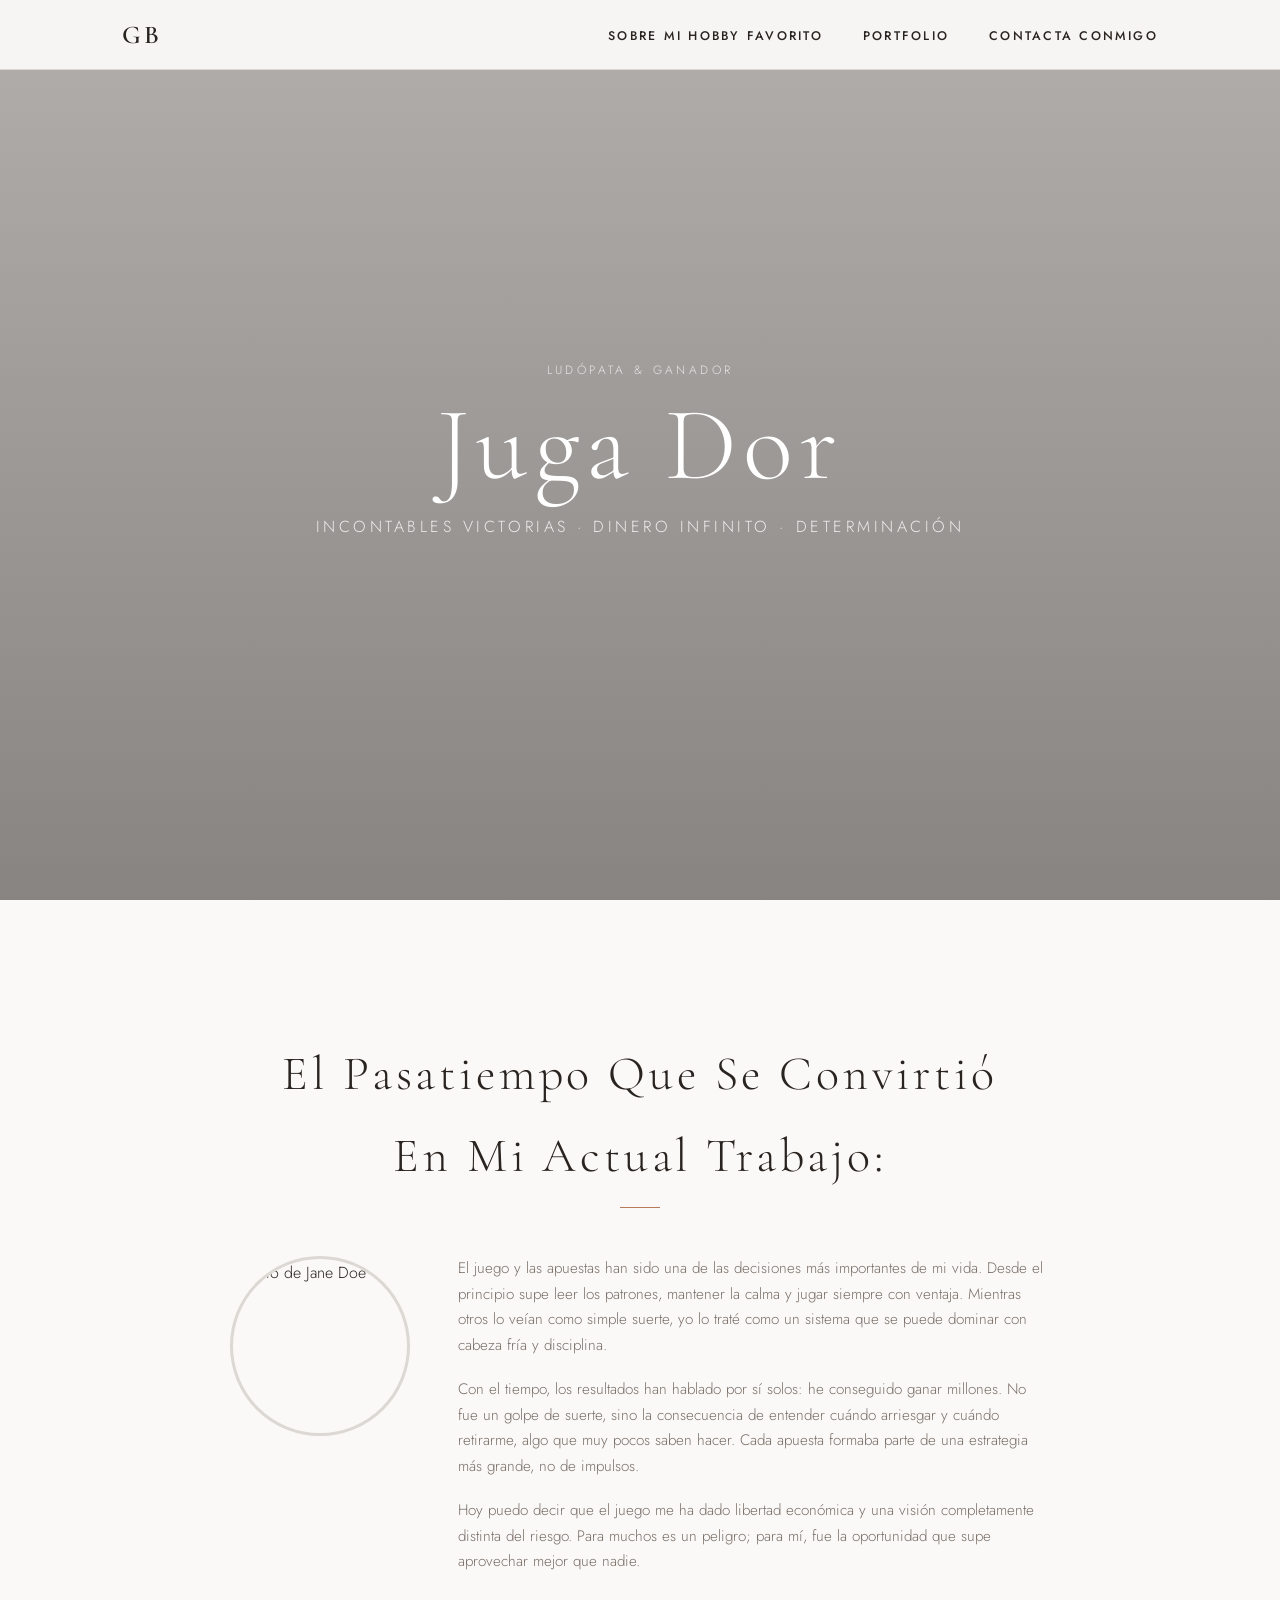
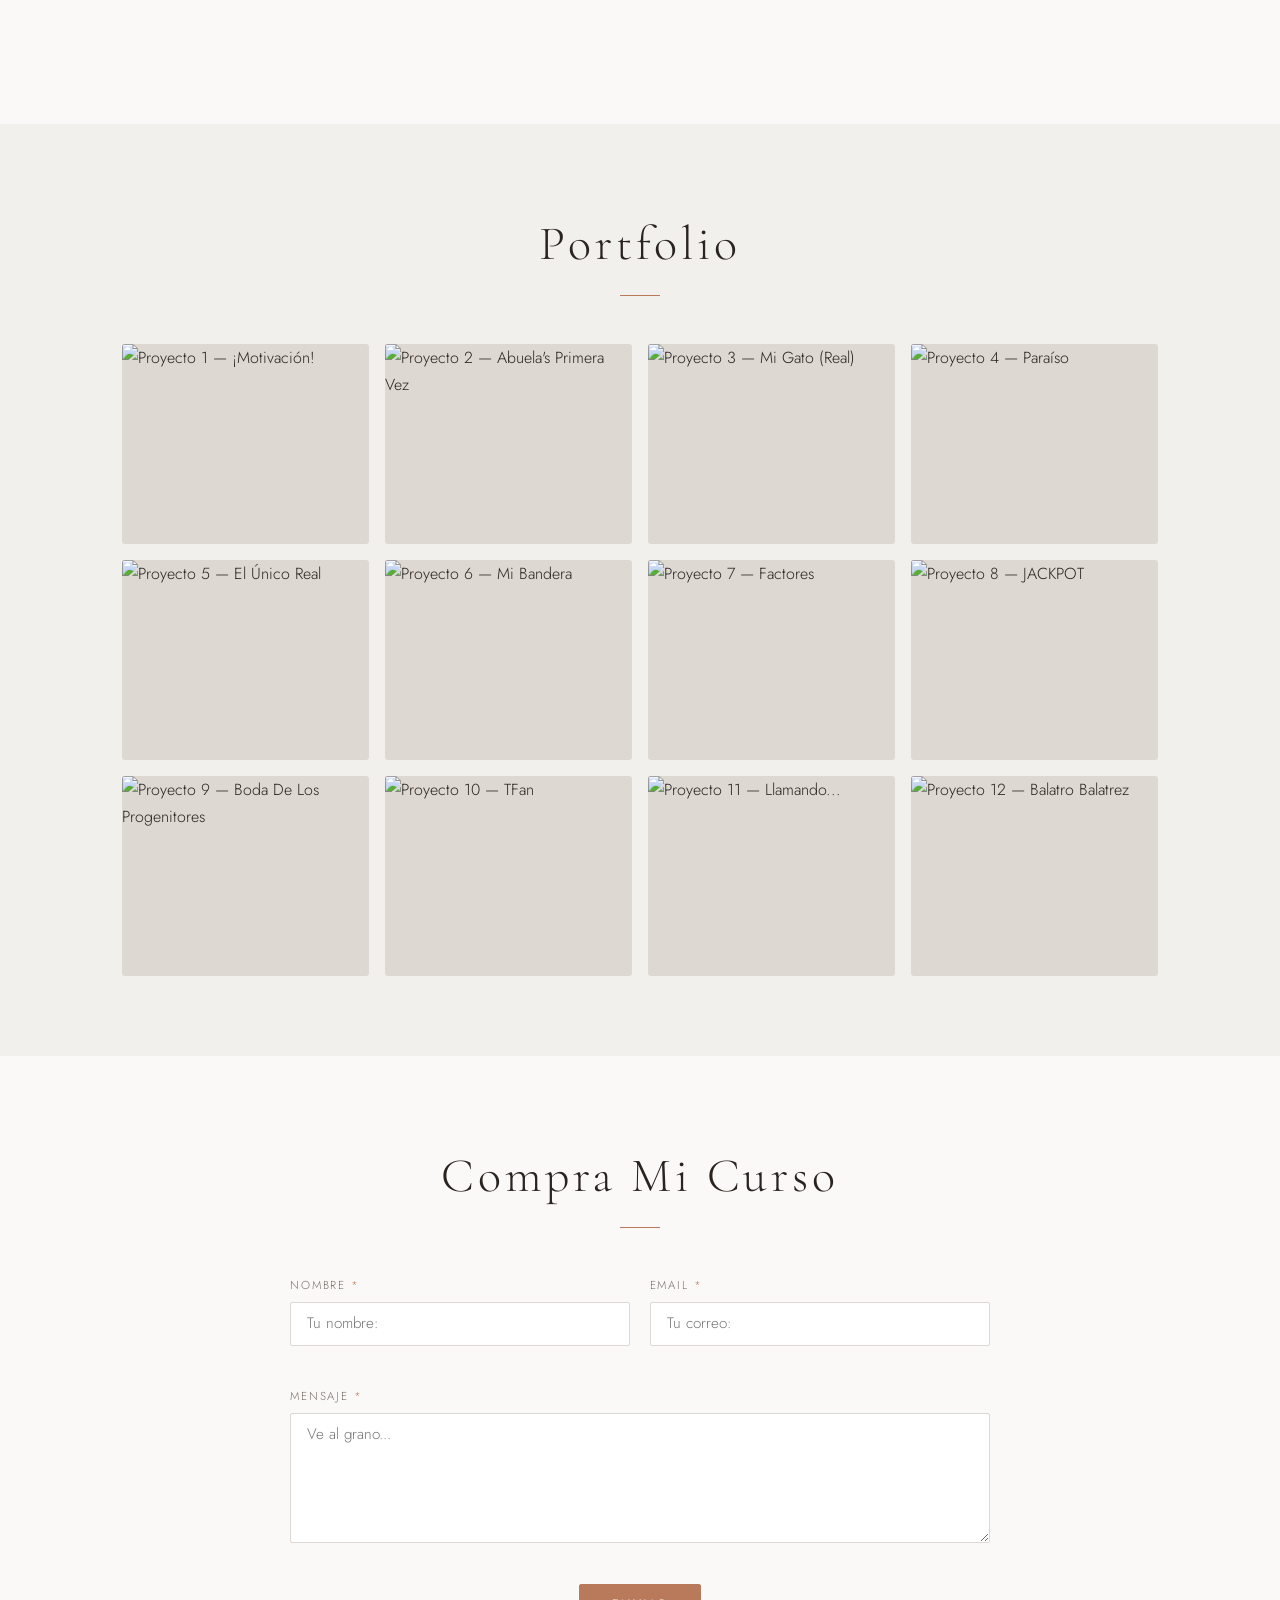
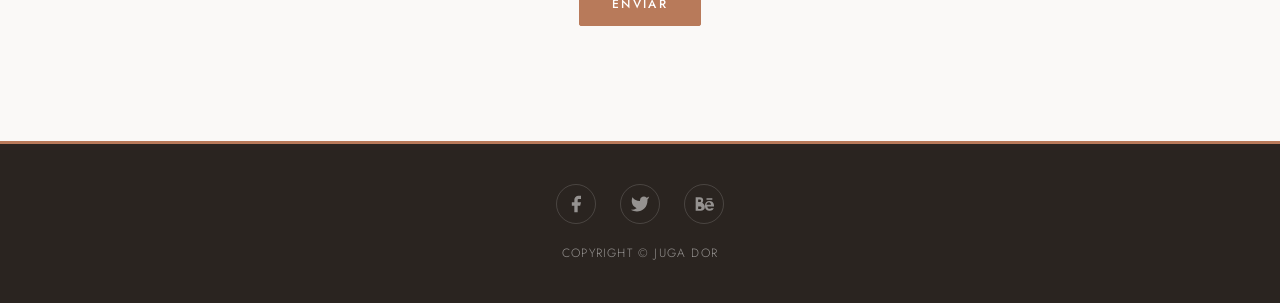
==== index.html @ adf8dfea "Add files via upload" ====
<!DOCTYPE html>
<html lang="es-ES">
<head>
	<meta charset="UTF-8">
	<meta name="viewport" content="width=device-width, initial-scale=1.0">
	<title>Jane Doe — Portfolio</title>
	<link rel="preconnect" href="https://fonts.googleapis.com">
	<link rel="preconnect" href="https://fonts.gstatic.com" crossorigin>
	<link href="https://fonts.googleapis.com/css2?family=Cormorant+Garamond:ital,wght@0,300;0,400;0,600;1,300;1,400&family=Jost:wght@300;400;500&display=swap" rel="stylesheet">
	<link rel="stylesheet" href="estilos.css">
	<script src="scripts.js"></script>
</head>

<body>

	
	<header class="header" id="top">
		<nav class="nav">
			<div class="nav__logo">GB</div>

			
			<button class="nav__toggle" id="navToggle" aria-label="Abrir menú" aria-expanded="false" aria-controls="navMenu">
				<span class="nav__toggle-bar"></span>
				<span class="nav__toggle-bar"></span>
				<span class="nav__toggle-bar"></span>
			</button>

			<ul class="nav__menu" id="navMenu">
				<li><a href="#sobre-mi" class="nav__link">Sobre mi hobby favorito</a></li>
				<li><a href="#portfolio" class="nav__link">Portfolio</a></li>
				<li><a href="#contacto" class="nav__link">Contacta conmigo</a></li>
			</ul>
		</nav>
	</header>

	<main>

		
		<section class="hero" id="hero">
			<div class="hero__overlay"></div>
			<div class="hero__content">
				<p class="hero__pretitle">Ludópata & Ganador</p>
				<h1 class="hero__name">Juga Dor</h1>
				<p class="hero__subtitle">Incontables Victorias · Dinero Infinito · Determinación</p>
			</div>
		</section>

		
		<section class="sobre-mi" id="sobre-mi">
			<div class="container">
				<div class="section-header">
					<h2 class="section-title">El Pasatiempo Que Se Convirtió<br>En Mi Actual Trabajo:</h2>
					<span class="section-line"></span>
				</div>

				<div class="sobre-mi__grid">
					<div class="sobre-mi__foto">
						<img src="https://static.wikia.nocookie.net/cuphead/images/1/1e/KingDice-Icono.png/revision/latest?cb=20171217161904&path-prefix=es" alt="Foto de Jane Doe" width="220" height="220">
					</div>
					<div class="sobre-mi__texto">
						<p>El juego y las apuestas han sido una de las decisiones más importantes de mi vida. Desde el principio supe leer los patrones, mantener la calma y jugar siempre con ventaja. Mientras otros lo veían como simple suerte, yo lo traté como un sistema que se puede dominar con cabeza fría y disciplina.</p>
						<p>Con el tiempo, los resultados han hablado por sí solos: he conseguido ganar millones. No fue un golpe de suerte, sino la consecuencia de entender cuándo arriesgar y cuándo retirarme, algo que muy pocos saben hacer. Cada apuesta formaba parte de una estrategia más grande, no de impulsos.</p>
						<p>Hoy puedo decir que el juego me ha dado libertad económica y una visión completamente distinta del riesgo. Para muchos es un peligro; para mí, fue la oportunidad que supe aprovechar mejor que nadie.</p>
					</div>
				</div>
		</section>

		
		<section class="portfolio" id="portfolio">
			<div class="container">
				<div class="section-header">
					<h2 class="section-title">Portfolio</h2>
					<span class="section-line"></span>
				</div>

				<div class="portfolio__grid" id="portfolioGrid">
					<figure class="portfolio__item">
						<img src="https://media.tenor.com/88aXPSiL73MAAAAe/keep-gambling-gambling.png" alt="Proyecto 1 — ¡Motivación!" loading="lazy">
						<figcaption class="portfolio__caption">¡Motivación!</figcaption>
					</figure>
					<figure class="portfolio__item">
						<img src="https://i.pinimg.com/1200x/60/6b/e8/606be8902c627963947d5405f6df3e13.jpg" alt="Proyecto 2 — Abuela's Primera Vez" loading="lazy">
						<figcaption class="portfolio__caption">Abuela's Primera Vez</figcaption>
					</figure>
					<figure class="portfolio__item">
						<img src="https://i.pinimg.com/736x/a4/25/66/a425665d1b164b9e3eb0790a0e07857b.jpg" alt="Proyecto 3 — Mi Gato (Real)" loading="lazy">
						<figcaption class="portfolio__caption">Mi Gato (Real)</figcaption>
					</figure>
					<figure class="portfolio__item">
						<img src="https://dynamic-media-cdn.tripadvisor.com/media/photo-o/2a/34/2d/28/caption.jpg?w=1400&h=-1&s=1&cx=662&cy=604&chk=v1_8984ddf3493edfb8c896" alt="Proyecto 4 — Paraíso" loading="lazy">
						<figcaption class="portfolio__caption">Paraíso</figcaption>
					</figure>
					<figure class="portfolio__item">
						<img src="https://static.wikia.nocookie.net/f0d7f007-71e4-425f-9215-36cf57bc2023/scale-to-width/755" alt="Proyecto 5 — El Único Real" loading="lazy">
						<figcaption class="portfolio__caption">El Único Real</figcaption>
					</figure>
					<figure class="portfolio__item">
						<img src="https://i.pinimg.com/736x/7f/77/94/7f7794b6afaf821e14a2252f3fa816d5.jpg" alt="Proyecto 6 — Mi Bandera" loading="lazy">
						<figcaption class="portfolio__caption">Mi Bandera</figcaption>
					</figure>
					<figure class="portfolio__item">
						<img src="https://i.pinimg.com/736x/32/76/84/327684801c60fc0f846fe08060b1520b.jpg" alt="Proyecto 7 — Factores" loading="lazy">
						<figcaption class="portfolio__caption">Factores</figcaption>
					</figure>
					<figure class="portfolio__item">
						<img src="https://encrypted-tbn0.gstatic.com/images?q=tbn:ANd9GcR98oRR3nrD5Hh5bjdWyniV6OoElw7A2MqgiQ&s" alt="Proyecto 8 — JACKPOT" loading="lazy">
						<figcaption class="portfolio__caption">JACKPOT</figcaption>
					</figure>
					<figure class="portfolio__item">
						<img src="https://www.theweddingsecret.co.uk/img/uploads/pageimage/636a2344b71fd_minisite.jpg" alt="Proyecto 9 — Boda De Los Progenitores" loading="lazy">
						<figcaption class="portfolio__caption">Boda De Los Progenitores</figcaption>
					</figure>
					<figure class="portfolio__item">
						<img src="https://media.discordapp.net/attachments/1431675717761896613/1490108265433010278/IMG_6860.png?ex=6a0c3437&is=6a0ae2b7&hm=3619c8710a1d01e414e2c8e55a8f98058aa25bff8b7fd38a752d0c669a9c81d1&=&format=webp&quality=lossless&width=289&height=385" alt="Proyecto 10 — TFan" loading="lazy">
						<figcaption class="portfolio__caption">"show 250k on the wrist"<br>-TFan</figcaption>
					</figure>
					<figure class="portfolio__item">
						<img src="https://i.pinimg.com/1200x/f0/5f/98/f05f98423e6efbd3069e6b266186ad43.jpg" alt="Proyecto 11 — Llamando..." loading="lazy">
						<figcaption class="portfolio__caption">Llamando...</figcaption>
					</figure>
					<figure class="portfolio__item">
						<img src="https://i.redd.it/5hr2ubhs1oaf1.jpeg" alt="Proyecto 12 — Balatro Balatrez" loading="lazy">
						<figcaption class="portfolio__caption">Balatro Balatrez</figcaption>
					</figure>
				</div>
			</div>
		</section>

		
		<div class="lightbox" id="lightbox" role="dialog" aria-modal="true" aria-label="Vista ampliada de imagen">
			<button class="lightbox__close" id="lightboxClose" aria-label="Cerrar">&times;</button>
			<button class="lightbox__nav lightbox__nav--prev" id="lightboxPrev" aria-label="Anterior">&#8249;</button>
			<figure class="lightbox__figure">
				<img src="" alt="" id="lightboxImg">
				<figcaption id="lightboxCaption"></figcaption>
			</figure>
			<button class="lightbox__nav lightbox__nav--next" id="lightboxNext" aria-label="Siguiente">&#8250;</button>
		</div>

		
		<section class="contacto" id="contacto">
			<div class="container">
				<div class="section-header">
					<h2 class="section-title">Compra Mi Curso</h2>
					<span class="section-line"></span>
				</div>

				<form class="form" id="contactForm" novalidate>
					<div class="form__row">
						<div class="form__group">
							<label class="form__label" for="nombre">Nombre <span aria-hidden="true">*</span></label>
							<input class="form__input" type="text" id="nombre" name="nombre" placeholder="Tu nombre:" required minlength="2" autocomplete="name">
							<span class="form__error" id="error-nombre" aria-live="polite"></span>
						</div>
						<div class="form__group">
							<label class="form__label" for="email">Email <span aria-hidden="true">*</span></label>
							<input class="form__input" type="email" id="email" name="email" placeholder="Tu correo:" required autocomplete="email">
							<span class="form__error" id="error-email" aria-live="polite"></span>
						</div>
					</div>
					<div class="form__group">
						<label class="form__label" for="mensaje">Mensaje <span aria-hidden="true">*</span></label>
						<textarea class="form__input form__textarea" id="mensaje" name="mensaje" placeholder="Ve al grano..." required minlength="10" rows="5"></textarea>
						<span class="form__error" id="error-mensaje" aria-live="polite"></span>
					</div>
					<div class="form__submit">
						<button class="btn btn--primary" type="submit">Enviar</button>
						<p class="form__success" id="formSuccess" aria-live="polite"></p>
					</div>
				</form>
			</div>
		</section>

	</main>

	
	<footer class="footer">
		<div class="footer__social">
			<a href="https://www.facebook.com/groups/367951518853156/" class="footer__social-link" aria-label="Facebook">
				<svg width="20" height="20" viewBox="0 0 24 24" fill="currentColor"><path d="M18 2h-3a5 5 0 00-5 5v3H7v4h3v8h4v-8h3l1-4h-4V7a1 1 0 011-1h3z"/></svg>
			</a>
			<a href="https://x.com/bloxypot" class="footer__social-link" aria-label="Twitter / X">
				<svg width="20" height="20" viewBox="0 0 24 24" fill="currentColor"><path d="M23 3a10.9 10.9 0 01-3.14 1.53 4.48 4.48 0 00-7.86 3v1A10.66 10.66 0 013 4s-4 9 5 13a11.64 11.64 0 01-7 2c9 5 20 0 20-11.5a4.5 4.5 0 00-.08-.83A7.72 7.72 0 0023 3z"/></svg>
			</a>
			<a href="https://www.behance.net/search/projects/gambling" class="footer__social-link" aria-label="Behance">
				<svg width="20" height="20" viewBox="0 0 24 24" fill="currentColor"><path d="M22 7h-7v-2h7v2zm1.726 10c-.442 1.297-2.029 3-5.101 3-3.074 0-5.564-1.729-5.564-5.675 0-3.91 2.325-5.92 5.466-5.92 3.082 0 4.964 1.782 5.375 4.426.078.506.109 1.188.095 2.14H15.97c.13 3.211 3.483 3.312 4.588 2.029H23.726zm-5.726-7c-1.763 0-3 1.233-3 3h5.5c-.169-1.818-1.334-3-2.5-3zM9.811 10.25C10.855 9.375 11 8.519 11 7.5 11 5.5 9.5 4 7 4H2v16h6c2.757 0 5-1.5 5-4.5 0-1.746-.99-3.128-3.189-5.25zM5 6.5h2c.69 0 1.5.56 1.5 1.5s-.81 1.5-1.5 1.5H5V6.5zm2 11.5H5v-3h2c1 0 2 .5 2 1.5S8 18 7 18z"/></svg>
			</a>
		</div>
		<p class="footer__copy">Copyright &copy; <span id="footerYear"></span> Juga Dor</p>
	</footer>
</body>
</html>
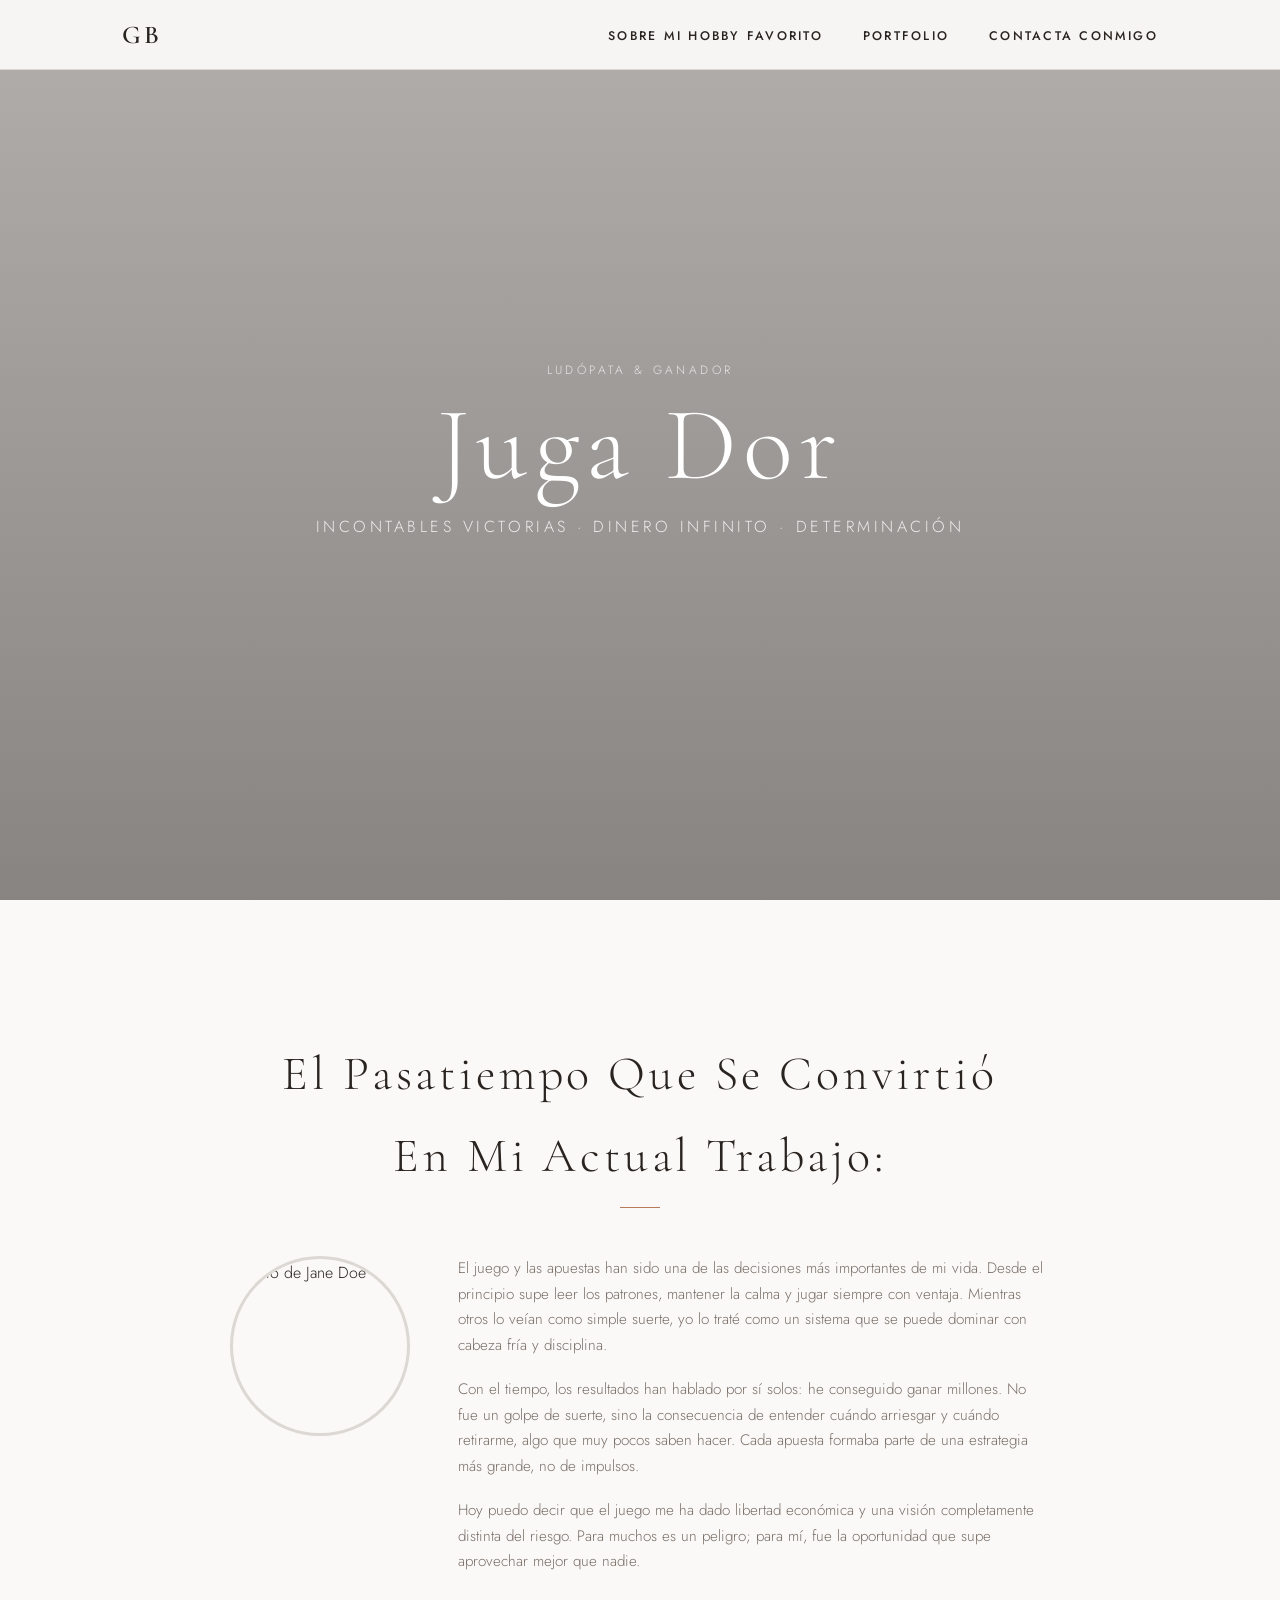
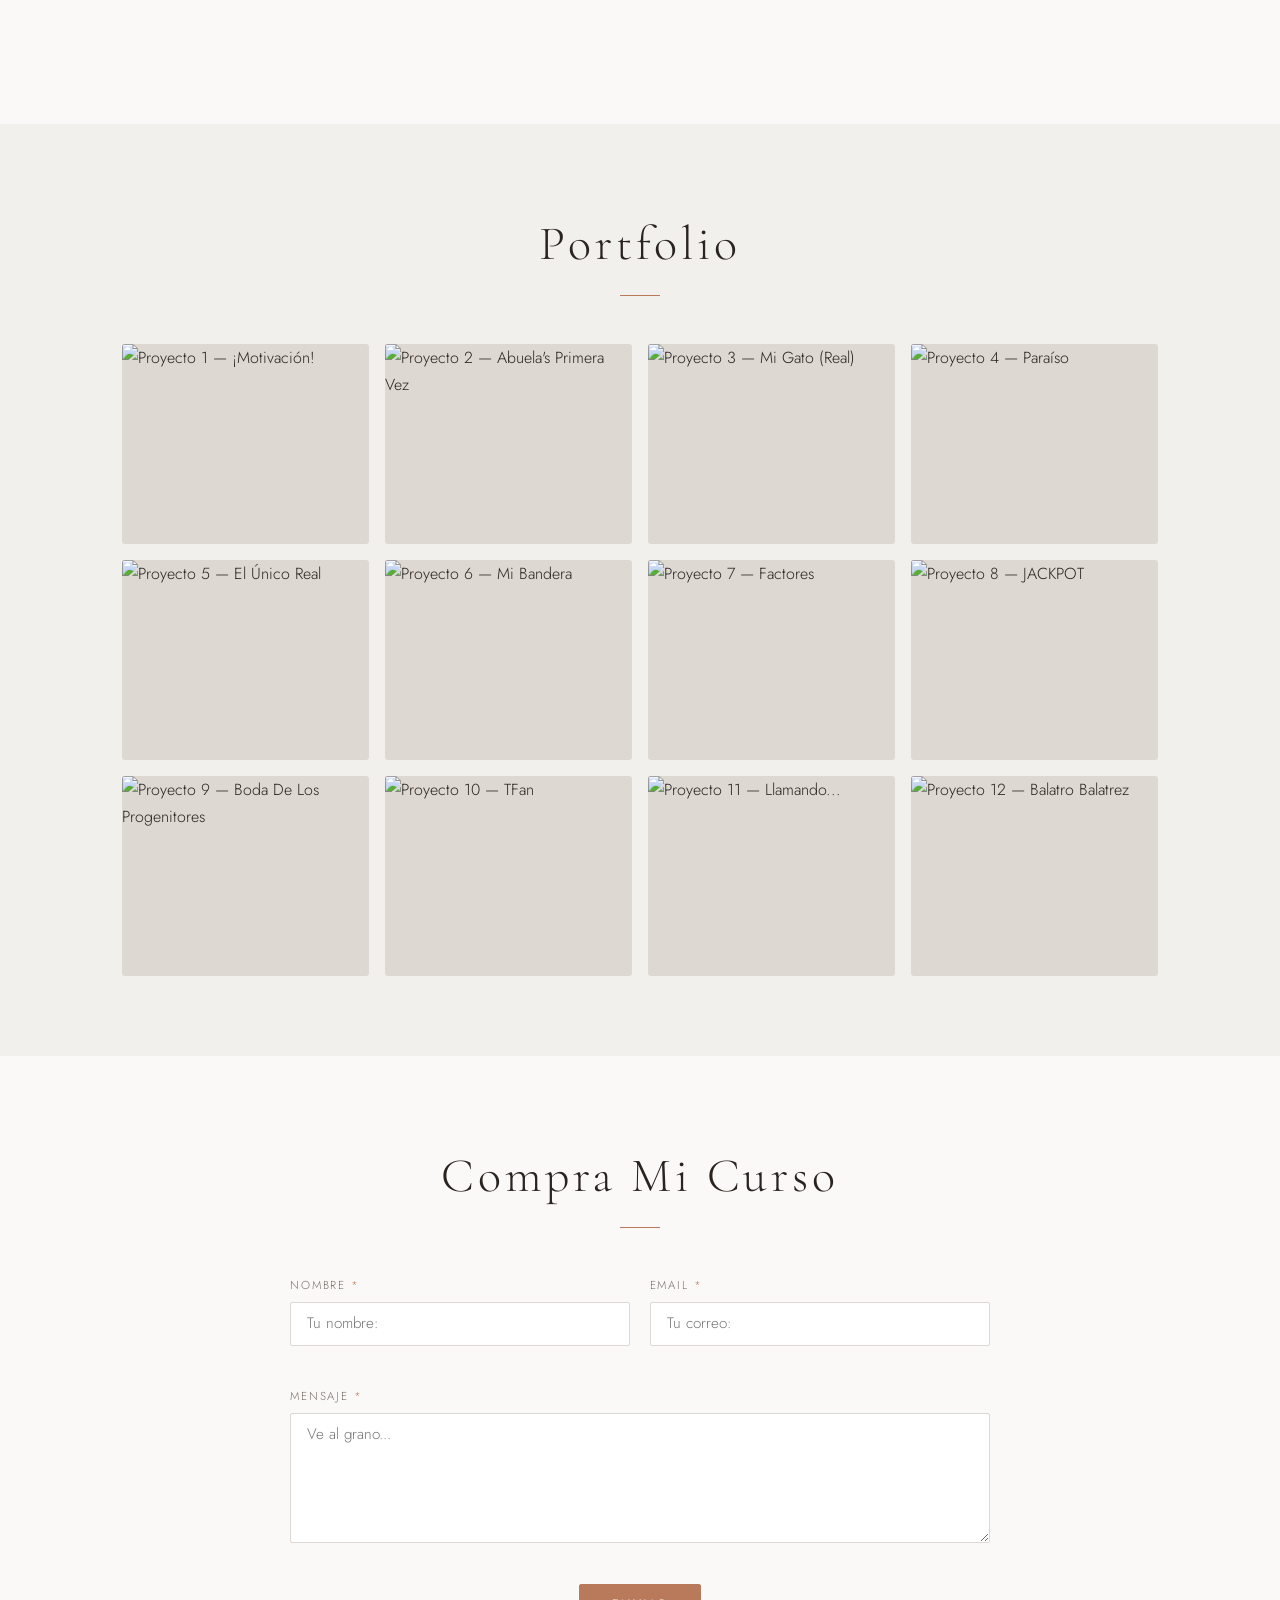
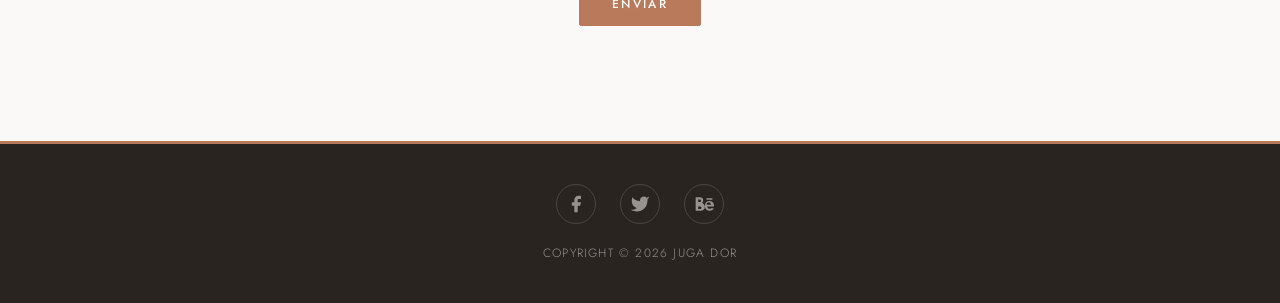
==== commit 678df5fc: "index.html" ====
--- a/index.html
+++ b/index.html
@@ -8,7 +8,6 @@
 	<link rel="preconnect" href="https://fonts.gstatic.com" crossorigin>
 	<link href="https://fonts.googleapis.com/css2?family=Cormorant+Garamond:ital,wght@0,300;0,400;0,600;1,300;1,400&family=Jost:wght@300;400;500&display=swap" rel="stylesheet">
 	<link rel="stylesheet" href="estilos.css">
-	<script src="scripts.js"></script>
 </head>
 
 <body>
@@ -188,5 +187,6 @@
 		</div>
 		<p class="footer__copy">Copyright &copy; <span id="footerYear"></span> Juga Dor</p>
 	</footer>
+	<script src="scripts.js"></script>
 </body>
-</html>+</html>
--- a/estilos.css
+++ b/estilos.css
@@ -0,0 +1,758 @@
+button,hr,input{overflow:visible}progress,sub,sup{vertical-align:baseline}[type=checkbox],[type=radio],legend{box-sizing:border-box;padding:0}html{line-height:1.15;-webkit-text-size-adjust:100%}body{margin:0}details,main{display:block}h1{font-size:2em;margin:.67em 0}hr{box-sizing:content-box;height:0}code,kbd,pre,samp{font-family:monospace,monospace;font-size:1em}a{background-color:transparent}abbr[title]{border-bottom:none;text-decoration:underline;text-decoration:underline dotted}b,strong{font-weight:bolder}small{font-size:80%}sub,sup{font-size:75%;line-height:0;position:relative}sub{bottom:-.25em}sup{top:-.5em}img{border-style:none}button,input,optgroup,select,textarea{font-family:inherit;font-size:100%;line-height:1.15;margin:0}button,select{text-transform:none}[type=button],[type=reset],[type=submit],button{-webkit-appearance:button}[type=button]::-moz-focus-inner,[type=reset]::-moz-focus-inner,[type=submit]::-moz-focus-inner,button::-moz-focus-inner{border-style:none;padding:0}[type=button]:-moz-focusring,[type=reset]:-moz-focusring,[type=submit]:-moz-focusring,button:-moz-focusring{outline:ButtonText dotted 1px}fieldset{padding:.35em .75em .625em}legend{color:inherit;display:table;max-width:100%;white-space:normal}textarea{overflow:auto}[type=number]::-webkit-inner-spin-button,[type=number]::-webkit-outer-spin-button{height:auto}[type=search]{-webkit-appearance:textfield;outline-offset:-2px}[type=search]::-webkit-search-decoration{-webkit-appearance:none}::-webkit-file-upload-button{-webkit-appearance:button;font:inherit}summary{display:list-item}[hidden],template{display:none}
+
+a,abbr,acronym,address,applet,article,aside,audio,b,big,blockquote,body,canvas,caption,center,cite,code,dd,del,details,dfn,div,dl,dt,em,embed,fieldset,figcaption,figure,footer,form,h1,h2,h3,h4,h5,h6,header,hgroup,html,i,iframe,img,ins,kbd,label,legend,li,mark,menu,nav,object,ol,output,p,pre,q,ruby,s,samp,section,small,span,strike,strong,sub,summary,sup,table,tbody,td,tfoot,th,thead,time,tr,tt,u,ul,var,video{margin:0;padding:0;border:0;font-size:100%;font:inherit;vertical-align:baseline}article,aside,details,figcaption,figure,footer,header,hgroup,menu,nav,section{display:block}body{line-height:1}ol,ul{list-style:none}blockquote,q{quotes:none}blockquote:after,blockquote:before,q:after,q:before{content:'';content:none}table{border-collapse:collapse;border-spacing:0}
+
+html { box-sizing: border-box; }
+*, *:before, *:after { box-sizing: inherit; }
+a { text-decoration: none; transition: all 0.3s linear; word-wrap: break-word; }
+img { max-width: 100%; height: auto; }
+abbr { cursor: help; }
+input[type="submit"], input[type="button"], input[type="reset"], button { cursor: pointer; }
+.rwd-container { position: relative; padding-bottom: 56.25%; height: 0; overflow: hidden; margin: 0 0 25px 0; }
+.rwd-container video, .rwd-container iframe, .rwd-container object, .rwd-container embed { position: absolute; top: 0; left: 0; width: 100%; height: 100%; }
+html { scroll-behavior: smooth; }
+@media screen and (prefers-reduced-motion: reduce) {
+    html { scroll-behavior: auto; }
+}
+
+:root {
+    --color-bg:         #faf9f7;
+    --color-surface:    #f2f0ec;
+    --color-text:       #2a2420;
+    --color-muted:      #7a6f68;
+    --color-accent:     #b87a5a;
+    --color-accent-dark:#8f5c3e;
+    --color-border:     #ddd8d2;
+    --color-white:      #ffffff;
+    --color-nav-bg:     rgba(250,249,247,0.95);
+    --font-display:     'Cormorant Garamond', Georgia, serif;
+    --font-body:        'Jost', sans-serif;
+    --section-padding:  5rem 0;
+    --container-width:  1100px;
+    --nav-height:       70px;
+    --transition:       all 0.3s ease;
+}
+
+body {
+    font-family: var(--font-body);
+    background-color: var(--color-bg);
+    color: var(--color-text);
+    line-height: 1.7;
+    font-size: 16px;
+    font-weight: 300;
+}
+
+.container {
+    max-width: var(--container-width);
+    margin: 0 auto;
+    padding: 0 2rem;
+}
+
+
+.header {
+    position: fixed;
+    top: 0;
+    left: 0;
+    width: 100%;
+    z-index: 1000;
+    background: var(--color-nav-bg);
+    backdrop-filter: blur(8px);
+    -webkit-backdrop-filter: blur(8px);
+    border-bottom: 1px solid var(--color-border);
+    height: var(--nav-height);
+}
+
+.nav {
+    display: flex;
+    align-items: center;
+    justify-content: space-between;
+    max-width: var(--container-width);
+    margin: 0 auto;
+    padding: 0 2rem;
+    height: 100%;
+}
+
+.nav__logo {
+    font-family: var(--font-display);
+    font-size: 1.6rem;
+    font-weight: 600;
+    letter-spacing: 0.12em;
+    color: var(--color-text);
+}
+
+.nav__menu {
+    display: flex;
+    gap: 2.5rem;
+    list-style: none;
+}
+
+.nav__link {
+    font-family: var(--font-body);
+    font-size: 0.78rem;
+    font-weight: 500;
+    letter-spacing: 0.18em;
+    text-transform: uppercase;
+    color: var(--color-text);
+    position: relative;
+    padding-bottom: 3px;
+}
+
+.nav__link::after {
+    content: '';
+    position: absolute;
+    bottom: 0;
+    left: 0;
+    width: 0;
+    height: 1px;
+    background: var(--color-accent);
+    transition: width 0.3s ease;
+}
+
+.nav__link:hover::after,
+.nav__link:focus::after {
+    width: 100%;
+}
+
+.nav__link:hover,
+.nav__link:focus {
+    color: var(--color-accent);
+}
+
+.nav__toggle {
+    display: none;
+    flex-direction: column;
+    gap: 5px;
+    background: none;
+    border: none;
+    padding: 6px;
+    cursor: pointer;
+}
+
+.nav__toggle-bar {
+    display: block;
+    width: 24px;
+    height: 2px;
+    background: var(--color-text);
+    border-radius: 2px;
+    transition: var(--transition);
+}
+
+.nav__toggle[aria-expanded="true"] .nav__toggle-bar:nth-child(1) {
+    transform: translateY(7px) rotate(45deg);
+}
+.nav__toggle[aria-expanded="true"] .nav__toggle-bar:nth-child(2) {
+    opacity: 0;
+}
+.nav__toggle[aria-expanded="true"] .nav__toggle-bar:nth-child(3) {
+    transform: translateY(-7px) rotate(-45deg);
+}
+
+.hero {
+    position: relative;
+    height: 100vh;
+    min-height: 500px;
+    display: flex;
+    align-items: center;
+    justify-content: center;
+    background-image: url('https://images.unsplash.com/photo-1518895312237-a9e23508077d?q=80&w=1484&auto=format&fit=crop&ixlib=rb-4.1.0&ixid=M3wxMjA3fDB8MHxwaG90by1wYWdlfHx8fGVufDB8fHx8fA%3D%3D');
+    background-size: cover;
+    background-position: center;
+    transition: background-image 0.6s ease;
+}
+
+.hero__overlay {
+    position: absolute;
+    inset: 0;
+    background: linear-gradient(
+        to bottom,
+        rgba(42,36,32,0.35) 0%,
+        rgba(42,36,32,0.55) 100%
+    );
+}
+
+.hero__content {
+    position: relative;
+    z-index: 1;
+    text-align: center;
+    color: var(--color-white);
+    padding: 0 1.5rem;
+    animation: heroFadeIn 1.2s ease forwards;
+}
+
+@keyframes heroFadeIn {
+    from { opacity: 0; transform: translateY(24px); }
+    to   { opacity: 1; transform: translateY(0); }
+}
+
+.hero__pretitle {
+    font-family: var(--font-body);
+    font-size: 0.75rem;
+    letter-spacing: 0.28em;
+    text-transform: uppercase;
+    color: rgba(255,255,255,0.75);
+    margin-bottom: 0.75rem;
+}
+
+.hero__name {
+    font-family: var(--font-display);
+    font-size: clamp(3.2rem, 9vw, 6.5rem);
+    font-weight: 300;
+    line-height: 1;
+    letter-spacing: 0.06em;
+    margin-bottom: 1rem;
+}
+
+.hero__subtitle {
+    font-family: var(--font-body);
+    font-size: clamp(0.85rem, 2vw, 1rem);
+    letter-spacing: 0.22em;
+    text-transform: uppercase;
+    color: rgba(255,255,255,0.82);
+}
+
+.hero__randomize {
+    position: absolute;
+    bottom: 2rem;
+    right: 2rem;
+    z-index: 2;
+    background: rgba(255,255,255,0.15);
+    border: 1px solid rgba(255,255,255,0.4);
+    color: var(--color-white);
+    font-family: var(--font-body);
+    font-size: 0.72rem;
+    letter-spacing: 0.14em;
+    text-transform: uppercase;
+    padding: 0.55rem 1.1rem;
+    border-radius: 2px;
+    backdrop-filter: blur(4px);
+    transition: var(--transition);
+}
+
+.hero__randomize:hover,
+.hero__randomize:focus {
+    background: rgba(255,255,255,0.28);
+    border-color: rgba(255,255,255,0.7);
+}
+
+.section-header {
+    text-align: center;
+    margin-bottom: 3rem;
+}
+
+.section-title {
+    font-family: var(--font-display);
+    font-size: clamp(2rem, 5vw, 3rem);
+    font-weight: 300;
+    letter-spacing: 0.08em;
+    color: var(--color-text);
+    margin-bottom: 0.6rem;
+}
+
+.section-line {
+    display: block;
+    width: 40px;
+    height: 1px;
+    background: var(--color-accent);
+    margin: 0 auto;
+}
+
+.btn {
+    display: inline-flex;
+    align-items: center;
+    gap: 0.5rem;
+    font-family: var(--font-body);
+    font-size: 0.75rem;
+    font-weight: 500;
+    letter-spacing: 0.2em;
+    text-transform: uppercase;
+    padding: 0.8rem 2rem;
+    border-radius: 2px;
+    transition: var(--transition);
+    border: 1px solid transparent;
+}
+
+.btn--outline {
+    color: var(--color-text);
+    border-color: var(--color-text);
+    background: transparent;
+}
+
+.btn--outline:hover,
+.btn--outline:focus {
+    background: var(--color-text);
+    color: var(--color-white);
+}
+
+.btn--primary {
+    background: var(--color-accent);
+    color: var(--color-white);
+    border-color: var(--color-accent);
+}
+
+.btn--primary:hover,
+.btn--primary:focus {
+    background: var(--color-accent-dark);
+    border-color: var(--color-accent-dark);
+    color: var(--color-white);
+}
+
+.sobre-mi {
+    padding: var(--section-padding);
+    padding-top: calc(var(--nav-height) + 4rem);
+}
+
+.sobre-mi__grid {
+    display: grid;
+    grid-template-columns: auto 1fr;
+    gap: 3rem;
+    align-items: start;
+    max-width: 820px;
+    margin: 0 auto 2.5rem;
+}
+
+.sobre-mi__foto {
+    flex-shrink: 0;
+}
+
+.sobre-mi__foto img {
+    display: block;
+    width: 180px;
+    height: 180px;
+    object-fit: cover;
+    border-radius: 50%;
+    filter: grayscale(20%);
+    border: 3px solid var(--color-border);
+}
+
+.sobre-mi__texto p {
+    color: var(--color-muted);
+    margin-bottom: 1.1rem;
+    font-size: 0.95rem;
+}
+
+.sobre-mi__texto p:last-of-type {
+    margin-bottom: 1.8rem;
+}
+
+.portfolio {
+    padding: var(--section-padding);
+    background: var(--color-surface);
+}
+
+.portfolio__grid {
+    display: grid;
+    grid-template-columns: repeat(4, 1fr);
+    gap: 1rem;
+}
+
+.portfolio__item {
+    position: relative;
+    overflow: hidden;
+    cursor: pointer;
+    border-radius: 3px;
+    background: var(--color-border);
+}
+
+.portfolio__item img {
+    display: block;
+    width: 100%;
+    height: 200px;
+    object-fit: cover;
+    transition: transform 0.5s ease, filter 0.3s ease;
+}
+
+.portfolio__caption {
+    position: absolute;
+    bottom: 0;
+    left: 0;
+    right: 0;
+    background: linear-gradient(transparent, rgba(42,36,32,0.7));
+    color: var(--color-white);
+    font-size: 0.72rem;
+    letter-spacing: 0.14em;
+    text-transform: uppercase;
+    padding: 1.5rem 0.8rem 0.7rem;
+    opacity: 0;
+    transform: translateY(6px);
+    transition: opacity 0.3s ease, transform 0.3s ease;
+}
+
+.portfolio__item:hover img,
+.portfolio__item:focus img {
+    transform: scale(1.07);
+    filter: brightness(0.85);
+}
+
+.portfolio__item:hover .portfolio__caption,
+.portfolio__item:focus .portfolio__caption {
+    opacity: 1;
+    transform: translateY(0);
+}
+
+.lightbox {
+    display: none;
+    position: fixed;
+    inset: 0;
+    z-index: 2000;
+    background: rgba(10,8,7,0.93);
+    align-items: center;
+    justify-content: center;
+    padding: 2rem;
+}
+
+.lightbox.is-open {
+    display: flex;
+}
+
+.lightbox__figure {
+    max-width: 90vw;
+    max-height: 85vh;
+    text-align: center;
+    animation: lightboxIn 0.3s ease;
+}
+
+@keyframes lightboxIn {
+    from { opacity: 0; transform: scale(0.95); }
+    to   { opacity: 1; transform: scale(1); }
+}
+
+.lightbox__figure img {
+    max-width: 100%;
+    max-height: 75vh;
+    object-fit: contain;
+    border-radius: 3px;
+    display: block;
+    margin: 0 auto;
+}
+
+.lightbox__figure figcaption {
+    color: rgba(255,255,255,0.6);
+    font-size: 0.78rem;
+    letter-spacing: 0.14em;
+    text-transform: uppercase;
+    margin-top: 0.8rem;
+}
+
+.lightbox__close {
+    position: absolute;
+    top: 1.5rem;
+    right: 1.8rem;
+    background: none;
+    border: none;
+    color: var(--color-white);
+    font-size: 2.2rem;
+    line-height: 1;
+    opacity: 0.7;
+    transition: opacity 0.2s, transform 0.2s;
+}
+
+.lightbox__close:hover,
+.lightbox__close:focus {
+    opacity: 1;
+    transform: rotate(90deg);
+}
+
+.lightbox__nav {
+    position: absolute;
+    top: 50%;
+    transform: translateY(-50%);
+    background: rgba(255,255,255,0.08);
+    border: 1px solid rgba(255,255,255,0.2);
+    color: var(--color-white);
+    font-size: 2.5rem;
+    line-height: 1;
+    width: 52px;
+    height: 52px;
+    display: flex;
+    align-items: center;
+    justify-content: center;
+    border-radius: 50%;
+    transition: var(--transition);
+    cursor: pointer;
+}
+
+.lightbox__nav:hover,
+.lightbox__nav:focus {
+    background: rgba(255,255,255,0.2);
+}
+
+.lightbox__nav--prev { left: 1.5rem; }
+.lightbox__nav--next { right: 1.5rem; }
+
+.contacto {
+    padding: var(--section-padding);
+}
+
+.form {
+    max-width: 700px;
+    margin: 0 auto;
+}
+
+.form__row {
+    display: grid;
+    grid-template-columns: 1fr 1fr;
+    gap: 1.2rem;
+}
+
+.form__group {
+    display: flex;
+    flex-direction: column;
+    margin-bottom: 1.4rem;
+}
+
+.form__label {
+    font-size: 0.72rem;
+    letter-spacing: 0.16em;
+    text-transform: uppercase;
+    color: var(--color-muted);
+    margin-bottom: 0.4rem;
+}
+
+.form__label span {
+    color: var(--color-accent);
+}
+
+.form__input {
+    font-family: var(--font-body);
+    font-size: 0.95rem;
+    font-weight: 300;
+    color: var(--color-text);
+    background: var(--color-white);
+    border: 1px solid var(--color-border);
+    border-radius: 2px;
+    padding: 0.75rem 1rem;
+    transition: border-color 0.3s ease, box-shadow 0.3s ease;
+    outline: none;
+    width: 100%;
+}
+
+.form__input:focus {
+    border-color: var(--color-accent);
+    box-shadow: 0 0 0 3px rgba(184,122,90,0.12);
+}
+
+.form__input.is-invalid {
+    border-color: #c0392b;
+}
+
+.form__input.is-valid {
+    border-color: #27ae60;
+}
+
+.form__textarea {
+    resize: vertical;
+    min-height: 130px;
+}
+
+.form__error {
+    color: #c0392b;
+    font-size: 0.75rem;
+    margin-top: 0.35rem;
+    min-height: 1.1em;
+}
+
+.form__submit {
+    text-align: center;
+    margin-top: 0.5rem;
+}
+
+.form__success {
+    color: #27ae60;
+    font-size: 0.85rem;
+    margin-top: 1rem;
+    letter-spacing: 0.06em;
+    min-height: 1.4em;
+}
+
+
+.footer {
+    background: var(--color-text);
+    color: rgba(255,255,255,0.5);
+    text-align: center;
+    padding: 2.5rem 1.5rem;
+    border-top: 3px solid var(--color-accent);
+}
+
+.footer__social {
+    display: flex;
+    justify-content: center;
+    gap: 1.5rem;
+    margin-bottom: 1.2rem;
+}
+
+.footer__social-link {
+    color: rgba(255,255,255,0.5);
+    display: flex;
+    align-items: center;
+    justify-content: center;
+    width: 40px;
+    height: 40px;
+    border-radius: 50%;
+    border: 1px solid rgba(255,255,255,0.15);
+    transition: var(--transition);
+}
+
+.footer__social-link:hover,
+.footer__social-link:focus {
+    color: var(--color-white);
+    border-color: var(--color-accent);
+    background: rgba(184,122,90,0.15);
+}
+
+.footer__copy {
+    font-size: 0.75rem;
+    letter-spacing: 0.1em;
+    text-transform: uppercase;
+}
+
+@media (max-width: 900px) {
+    .portfolio__grid {
+        grid-template-columns: repeat(3, 1fr);
+    }
+}
+
+@media (max-width: 700px) {
+
+    .nav__toggle {
+        display: flex;
+    }
+
+    .nav__menu {
+        display: none;
+        position: fixed;
+        top: var(--nav-height);
+        left: 0;
+        width: 100%;
+        background: var(--color-bg);
+        border-top: 1px solid var(--color-border);
+        flex-direction: column;
+        align-items: center;
+        gap: 0;
+        padding: 1rem 0 1.5rem;
+        box-shadow: 0 8px 24px rgba(0,0,0,0.08);
+    }
+
+    .nav__menu.is-open {
+        display: flex;
+    }
+
+    .nav__menu li {
+        width: 100%;
+        text-align: center;
+    }
+
+    .nav__link {
+        display: block;
+        padding: 0.9rem 1rem;
+    }
+
+    .nav__link::after { display: none; }
+
+    .sobre-mi__grid {
+        grid-template-columns: 1fr;
+        text-align: center;
+        gap: 1.5rem;
+    }
+
+    .sobre-mi__foto {
+        display: flex;
+        justify-content: center;
+    }
+
+    .portfolio__grid {
+        grid-template-columns: repeat(2, 1fr);
+    }
+
+    .form__row {
+        grid-template-columns: 1fr;
+    }
+
+    .hero__randomize {
+        font-size: 0.65rem;
+        padding: 0.45rem 0.85rem;
+    }
+
+    .lightbox__nav { display: none; }
+}
+
+@media (max-width: 480px) {
+    .portfolio__grid {
+        grid-template-columns: repeat(2, 1fr);
+    }
+
+    .portfolio__item img {
+        height: 140px;
+    }
+}
+
+
+.nav__toggle {
+    display: none;
+    flex-direction: column;
+    justify-content: center;
+    gap: 5px;
+    width: 44px;
+    height: 44px;
+    border: none;
+    background: transparent;
+    cursor: pointer;
+    z-index: 1001;
+}
+
+.nav__toggle-bar {
+    width: 100%;
+    height: 2px;
+    background: #ffffff;
+    transition: transform 0.3s ease, opacity 0.3s ease;
+}
+
+.nav__toggle.is-active .nav__toggle-bar:nth-child(1) {
+    transform: translateY(7px) rotate(45deg);
+}
+
+.nav__toggle.is-active .nav__toggle-bar:nth-child(2) {
+    opacity: 0;
+}
+
+.nav__toggle.is-active .nav__toggle-bar:nth-child(3) {
+    transform: translateY(-7px) rotate(-45deg);
+}
+
+@media (max-width: 768px) {
+
+    .nav__toggle {
+        display: flex;
+    }
+
+    .nav__menu {
+        position: absolute;
+        top: 100%;
+        left: 0;
+        width: 100%;
+
+        display: flex;
+        flex-direction: column;
+        align-items: center;
+        gap: 1.5rem;
+
+        padding: 2rem 0;
+
+        background: rgba(0, 0, 0, 0.95);
+        backdrop-filter: blur(10px);
+
+        opacity: 0;
+        visibility: hidden;
+        transform: translateY(-10px);
+
+        transition:
+            opacity 0.3s ease,
+            transform 0.3s ease,
+            visibility 0.3s ease;
+    }
+
+    .nav__menu.is-open {
+        opacity: 1;
+        visibility: visible;
+        transform: translateY(0);
+    }
+}
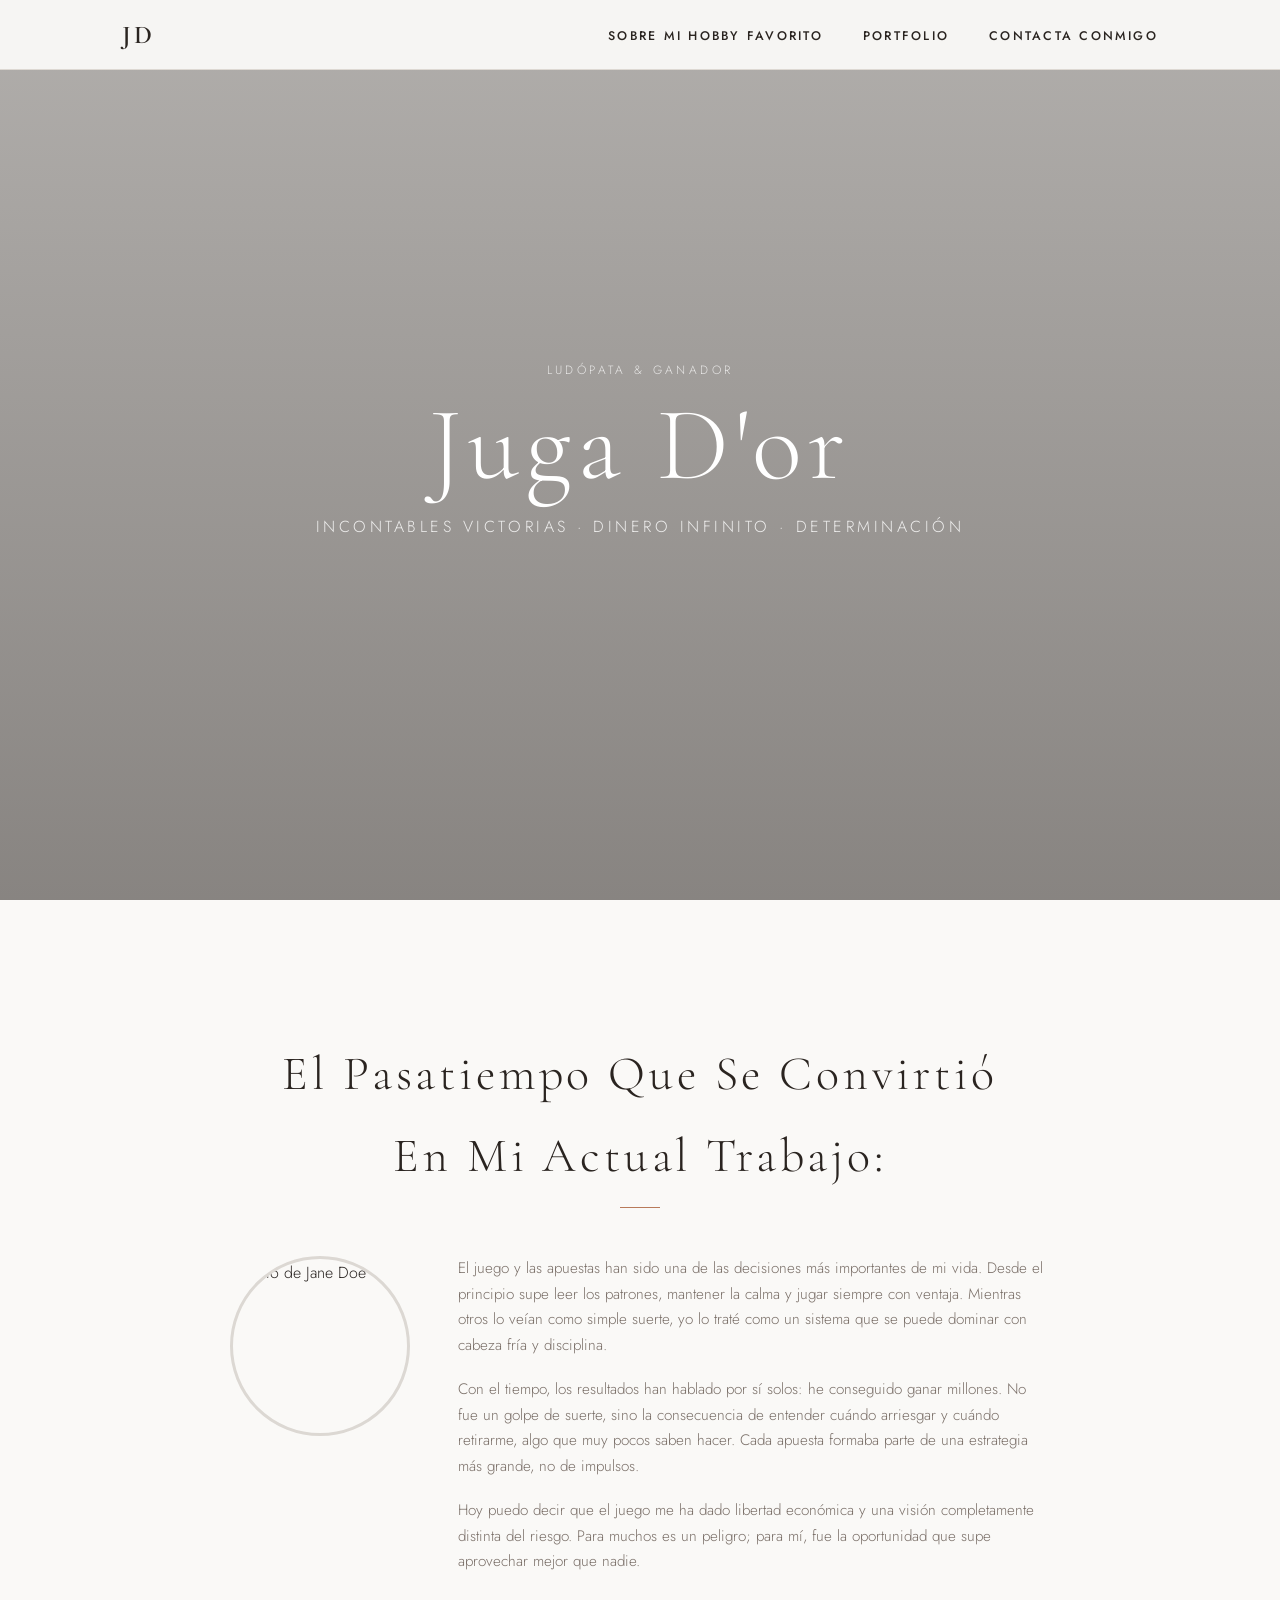
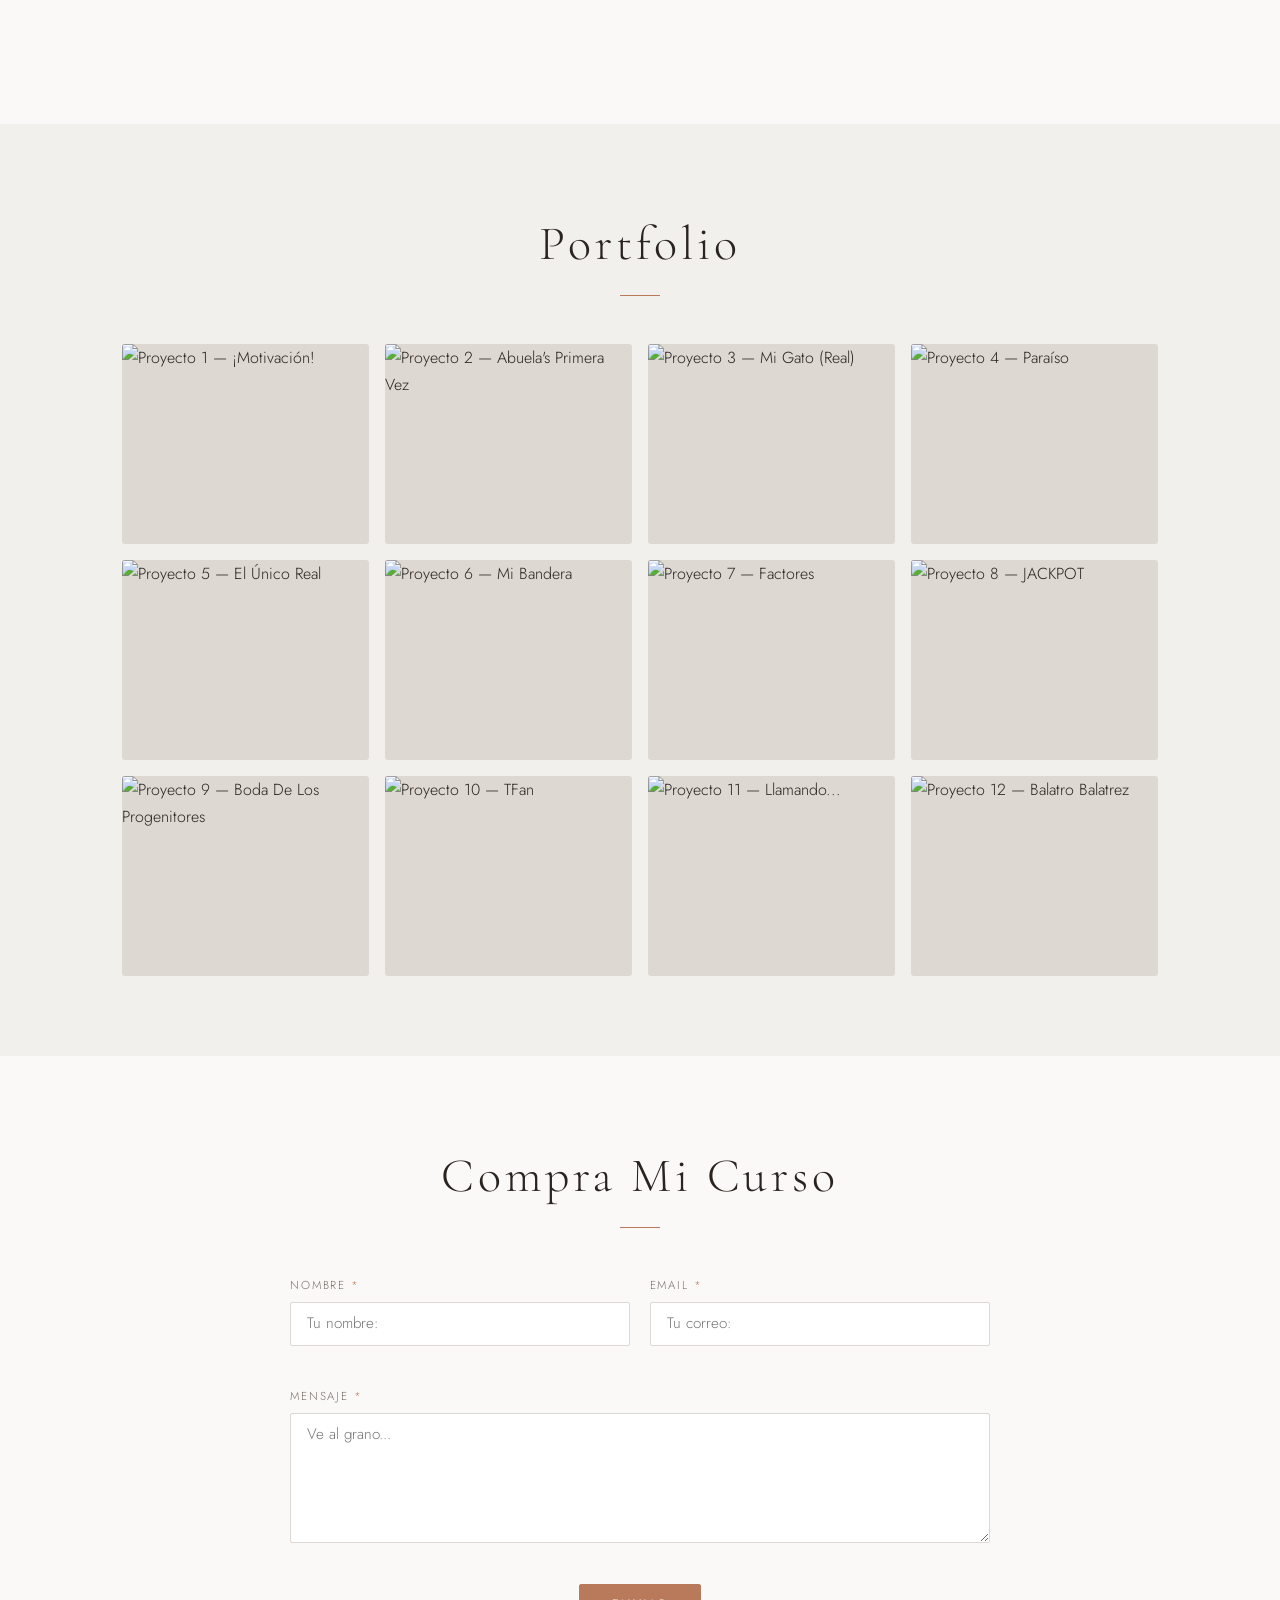
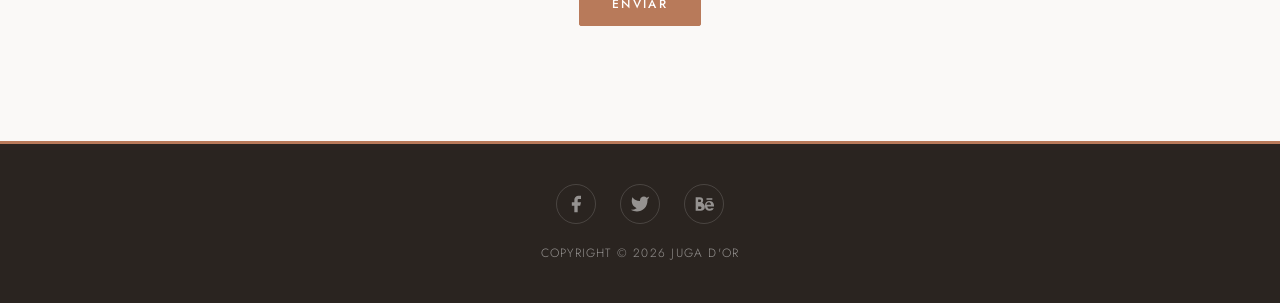
==== commit e1361bb4: "index.html" ====
--- a/index.html
+++ b/index.html
@@ -15,7 +15,7 @@
 	
 	<header class="header" id="top">
 		<nav class="nav">
-			<div class="nav__logo">GB</div>
+			<div class="nav__logo">JD</div>
 
 			
 			<button class="nav__toggle" id="navToggle" aria-label="Abrir menú" aria-expanded="false" aria-controls="navMenu">
@@ -39,7 +39,7 @@
 			<div class="hero__overlay"></div>
 			<div class="hero__content">
 				<p class="hero__pretitle">Ludópata & Ganador</p>
-				<h1 class="hero__name">Juga Dor</h1>
+				<h1 class="hero__name">Juga D'or</h1>
 				<p class="hero__subtitle">Incontables Victorias · Dinero Infinito · Determinación</p>
 			</div>
 		</section>
@@ -110,7 +110,7 @@
 						<figcaption class="portfolio__caption">Boda De Los Progenitores</figcaption>
 					</figure>
 					<figure class="portfolio__item">
-						<img src="https://media.discordapp.net/attachments/1431675717761896613/1490108265433010278/IMG_6860.png?ex=6a0c3437&is=6a0ae2b7&hm=3619c8710a1d01e414e2c8e55a8f98058aa25bff8b7fd38a752d0c669a9c81d1&=&format=webp&quality=lossless&width=289&height=385" alt="Proyecto 10 — TFan" loading="lazy">
+						<img src="https://cdn3.ethoswatches.com/the-watch-guide/wp-content/uploads/2014/08/JacobCo-Casino-Tourbillon-Roulette-game-white-ceramic-ball-portable-game-Masthead-Mobile.jpg" alt="Proyecto 10 — TFan" loading="lazy">
 						<figcaption class="portfolio__caption">"show 250k on the wrist"<br>-TFan</figcaption>
 					</figure>
 					<figure class="portfolio__item">
@@ -185,7 +185,7 @@
 				<svg width="20" height="20" viewBox="0 0 24 24" fill="currentColor"><path d="M22 7h-7v-2h7v2zm1.726 10c-.442 1.297-2.029 3-5.101 3-3.074 0-5.564-1.729-5.564-5.675 0-3.91 2.325-5.92 5.466-5.92 3.082 0 4.964 1.782 5.375 4.426.078.506.109 1.188.095 2.14H15.97c.13 3.211 3.483 3.312 4.588 2.029H23.726zm-5.726-7c-1.763 0-3 1.233-3 3h5.5c-.169-1.818-1.334-3-2.5-3zM9.811 10.25C10.855 9.375 11 8.519 11 7.5 11 5.5 9.5 4 7 4H2v16h6c2.757 0 5-1.5 5-4.5 0-1.746-.99-3.128-3.189-5.25zM5 6.5h2c.69 0 1.5.56 1.5 1.5s-.81 1.5-1.5 1.5H5V6.5zm2 11.5H5v-3h2c1 0 2 .5 2 1.5S8 18 7 18z"/></svg>
 			</a>
 		</div>
-		<p class="footer__copy">Copyright &copy; <span id="footerYear"></span> Juga Dor</p>
+		<p class="footer__copy">Copyright &copy; <span id="footerYear"></span> Juga D'or</p>
 	</footer>
 	<script src="scripts.js"></script>
 </body>
